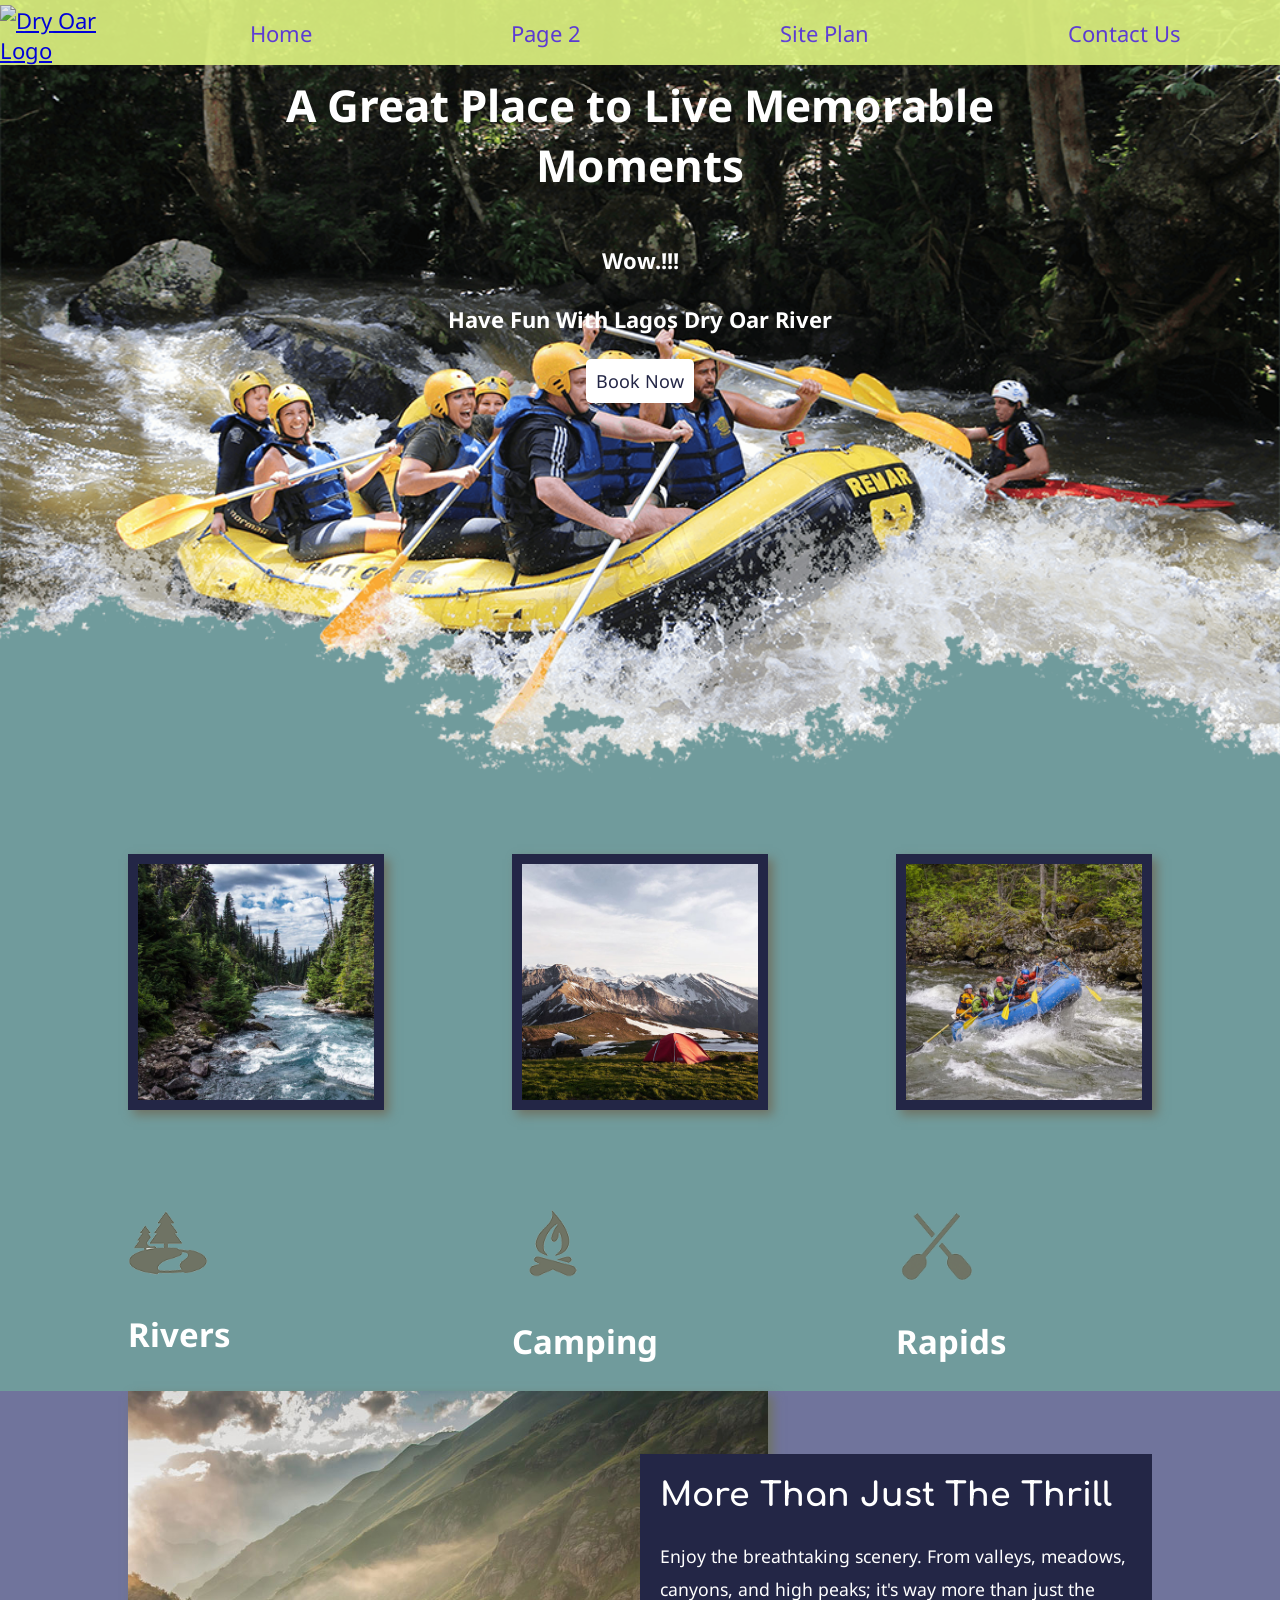
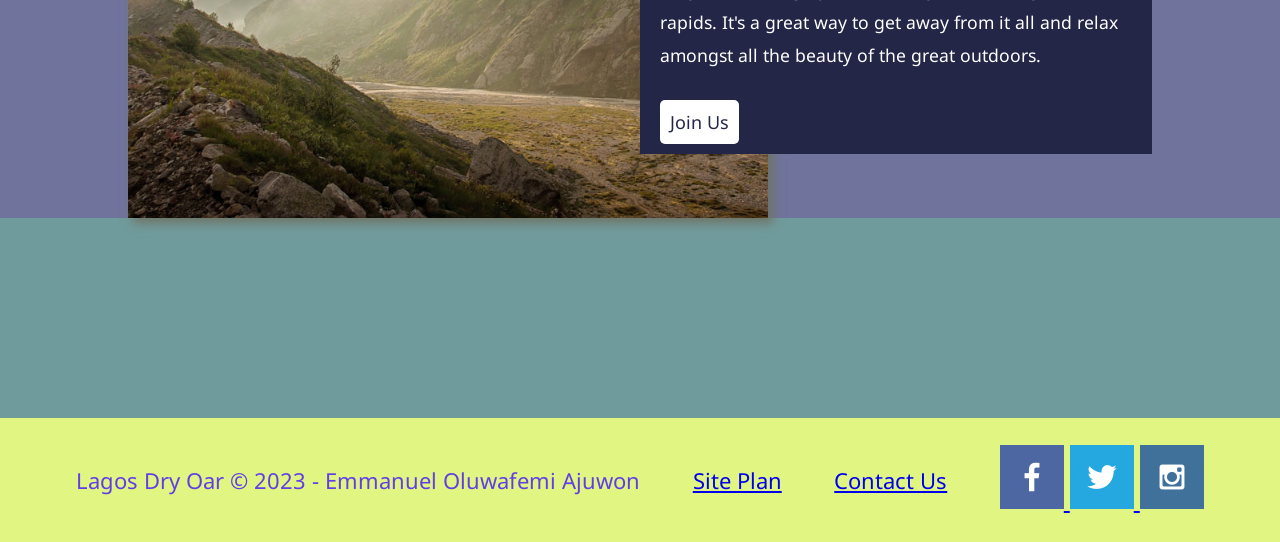
==== wwr/index.html @ 74f45fe6 "first commit" ====
<!DOCTYPE html>
<html lang="en">
<head>
    <meta charset="UTF-8">
    <meta http-equiv="X-UA-Compatible" content="IE=edge">
    <meta name="viewport" content="width=device-width, initial-scale=1.0">
    <title>Lagos Whiteswater Rafting Vacations | Lagos Dry Oar Boating | Home</title>
    <link rel="stylesheet" href="styles/style.css">
</head>
<body>
    <div id="content">
    <header>
        <a id="logo-link" href="index.html">
            <img class="logo" src="images/logo.png" alt="Dry Oar Logo">
        </a>
        <nav>
            <a href="index.html">Home</a>
            <a href="#">Page 2</a>
            <a href="site-plan-rafting.html">Site Plan</a>
            <a href="contactus.html">Contact Us</a>
        </nav>
    </header>
    <div id="hero">
        <div id="hero-box">
            <img id="hero-img" src="images/hero.png" alt="People enjoying rafting">
        </div>
        <section id="hero-msg">
            <h1 class="home-title">A Great Place to Live Memorable Moments</h1>
            <h4>Wow.!!!</h4>
            <h4>Have Fun With Lagos Dry Oar River</h4>
            <div class="button-box">
                <a class="book" href="contactus.html">Book Now</a>
            </div>
        </section>
    </div>
    <main class="home-grid">
    <section class="rivers-card">
        <img class="card-img" src="images/rivers.jpg" alt="river in forest">
        <img class="icon" src="images/river_icon.png" alt="river icon">
        <h2>Rivers</h2>
    </section>
    <section class="camping-card">
        <img class="card-img" src="images/camping.jpg" alt="tent in mountains">
        <img class="icon" src="images/fire_icon.png" alt="fire icon">
        <h2>Camping</h2>
    </section>
    <section class="rapids-card">
        <img class="card-img" src="images/rapids.jpg" alt="rafting boat">
        <img class="icon" src="images/oars.png" alt="oars icon">
        <h2>Rapids</h2>
    </section>
    <div id="background"></div>
    <img class="mountains" src="images/mountains.jpg" alt="Misty mountains">
    <section class="msg">
        <h2>More Than Just The Thrill</h2>
        <p>Enjoy the breathtaking scenery. From valleys, meadows, canyons, and high peaks; it's way more than just the rapids. It's a great way to get away from it all and relax amongst all the beauty of the great outdoors. </p>
        <a class='join' href="rivers.html">Join Us</a>
    </section>
    </main>
    <footer>
        <p>Lagos Dry Oar &copy; 2023 - Emmanuel Oluwafemi Ajuwon</p>
        <p><a href="site-plan-rafting.html">Site Plan</a></p>
        <p><a href="contactus.html">Contact Us</a></p>
        <div class="social">
            <a href="https://facebook.com" target="_blank">
                <img src="images/facebook.png" alt="fb icon">
            </a>
            <a href="https://twitter.com" target="_blank">
                <img src="images/twitter.png" alt="twitter icon">
            </a>
            <a href="https://instagram.com" target="_blank">
                <img src="images/instagram.png" alt="instagram icon">
            </a>
        </div>
    </footer>
    </div>
</body>
</html>
---- wwr/styles/style.css ----
@import url('https://fonts.googleapis.com/css2?family=Comfortaa:wght@700&family=Noto+Sans:ital,wght@0,700;1,400&display=swap');

#content {
    max-width: 1600px;
    margin: 0 auto;
}

body {
    background-color: #709b9c;
    margin: 0;
    padding: 0;
    font-family: 'Noto Sans', tahoma, sans-serif;
    font-size: 22px;
}

header {
    background-color: #e0f582;
    align-items:center;
    display: grid;
    grid-template-columns: 150px auto;
    opacity: 0.9;
}

nav {
    display: flex;
    justify-content: space-around;
}

#logo-link {
    padding-top: 5px;
    justify-self: center;
    align-self: center;
}

nav a {
    text-align: center;
    color: #623ee6;
    text-decoration: none;
    margin: 10px 10px;
}

nav a:hover {
    background-color: #623ee6;
    color: white;
}

.logo {
    width: 80px;
}

#hero {
    display: grid;
    grid-template-columns: 1fr 3fr 1fr;
    margin-top: -100px; 
}

#hero-box {
    grid-column: 1/4;
    grid-row: 1/3;
    z-index: -1;
}
#hero-msg {
    grid-column: 2/3;
    grid-row: 1/2;
    margin-top: 100px;
}

#hero-msg h1, 
#hero-msg h4 {
    text-align: center;
    font-family: 'Noto Sans', tahoma, sans-serif;
}

#hero-img {
    width: 100%;
}

.button-box {
    text-align: center;
    margin: 30px auto;
}

.home-grid {
    color: white;
    display: grid;
    grid-template-columns: repeat(10, 1fr);
}

.rivers-card {
    grid-column: 2/4;
    grid-row: 2/3;
}

.camping-card {
    grid-column: 5/7;
    grid-row: 2/3;
}

.rapids-card {
    grid-column: 8/10;
    grid-row: 2/3;
}

#background {
    grid-column: 1/11;
    grid-row: 4/9;
    background-color: #70749C; 
}

.mountains {
    grid-column: 2/7;
    grid-row: 5/8;
    box-shadow: 5px 5px 10px #6f7364;
    width: 100%;
}

.msg {
    grid-column: 6/10;
    grid-row: 6/7;
    background-color:#232646;
    padding: 5px 20px 15px;
    line-height: 1.5em;
}

.card-img {
    border: 10px solid #232646;
    transition: transform .5s;
    box-shadow: 5px 5px 10px #6f7364;
    margin-top: 30px;
    margin-bottom: 80px;
    width: 100%;
    box-sizing: border-box;
}

.card-img:hover {
    opacity: .6;
    transform: scale(1.1);
}

.book,
.join {
    background-color: white;
    color: #232646;
    text-decoration: none;
    font-size: 18px;
    padding: 10px; 
    margin-top: 50px;
    border-radius: 5px;
}

.book:hover,
.join:hover {
    background-color: #232646;
    color: white;
}

.msg h2 {
    color: white;
    font-family: 'Comfortaa', 'Lucida Grande', sans-serif;
    margin-top: 20px;
}


.msg p {
    color: white;
    font-size: .8em;
    padding-bottom: 15px;
}

.home-title {
    color: white;
    font-family: 'Comfortaa', 'Lucida Grande', sans-serif;
    font-size: 2em;
    margin-top: 10px;
}

.icon {
    width: 80px;
    padding-top: 10px;
}

footer {
    background-color: #e0f582;
    color: #623ee6;
    padding: 25px 50px;
    margin-top: 200px; 
    display: flex;
    justify-content: space-around;
    align-items: center;
}

h4 {
    color: white;
}

h1 {
    margin: 50px 0;
}

@media screen and (max-width: 900px) {
    #hero, .home-grid {
        display: block;
        height: auto;
    }
    nav, footer {
        flex-direction: column;
    }
    nav a {
        display: block;
        padding: 15px;
    }
    #hero {
        margin-top: 0;
    }
    #hero-msg {
        margin-top: 0;
    }
    #hero-msg h4 {
        display: none;
    }
    .home-title {
        font-size: 25px;
        color: #6f7364;
    }
    .rivers-card, .camping-card, .rapids-card { 
        margin: 50px auto;
        width: 60%;
    }
    #background {
        display: none;
    }
    .mountains, .msg {
        width: 80%;
        display: block;
        margin: 0 auto;
    }
    footer {
        margin-top: 25px;
    }
}
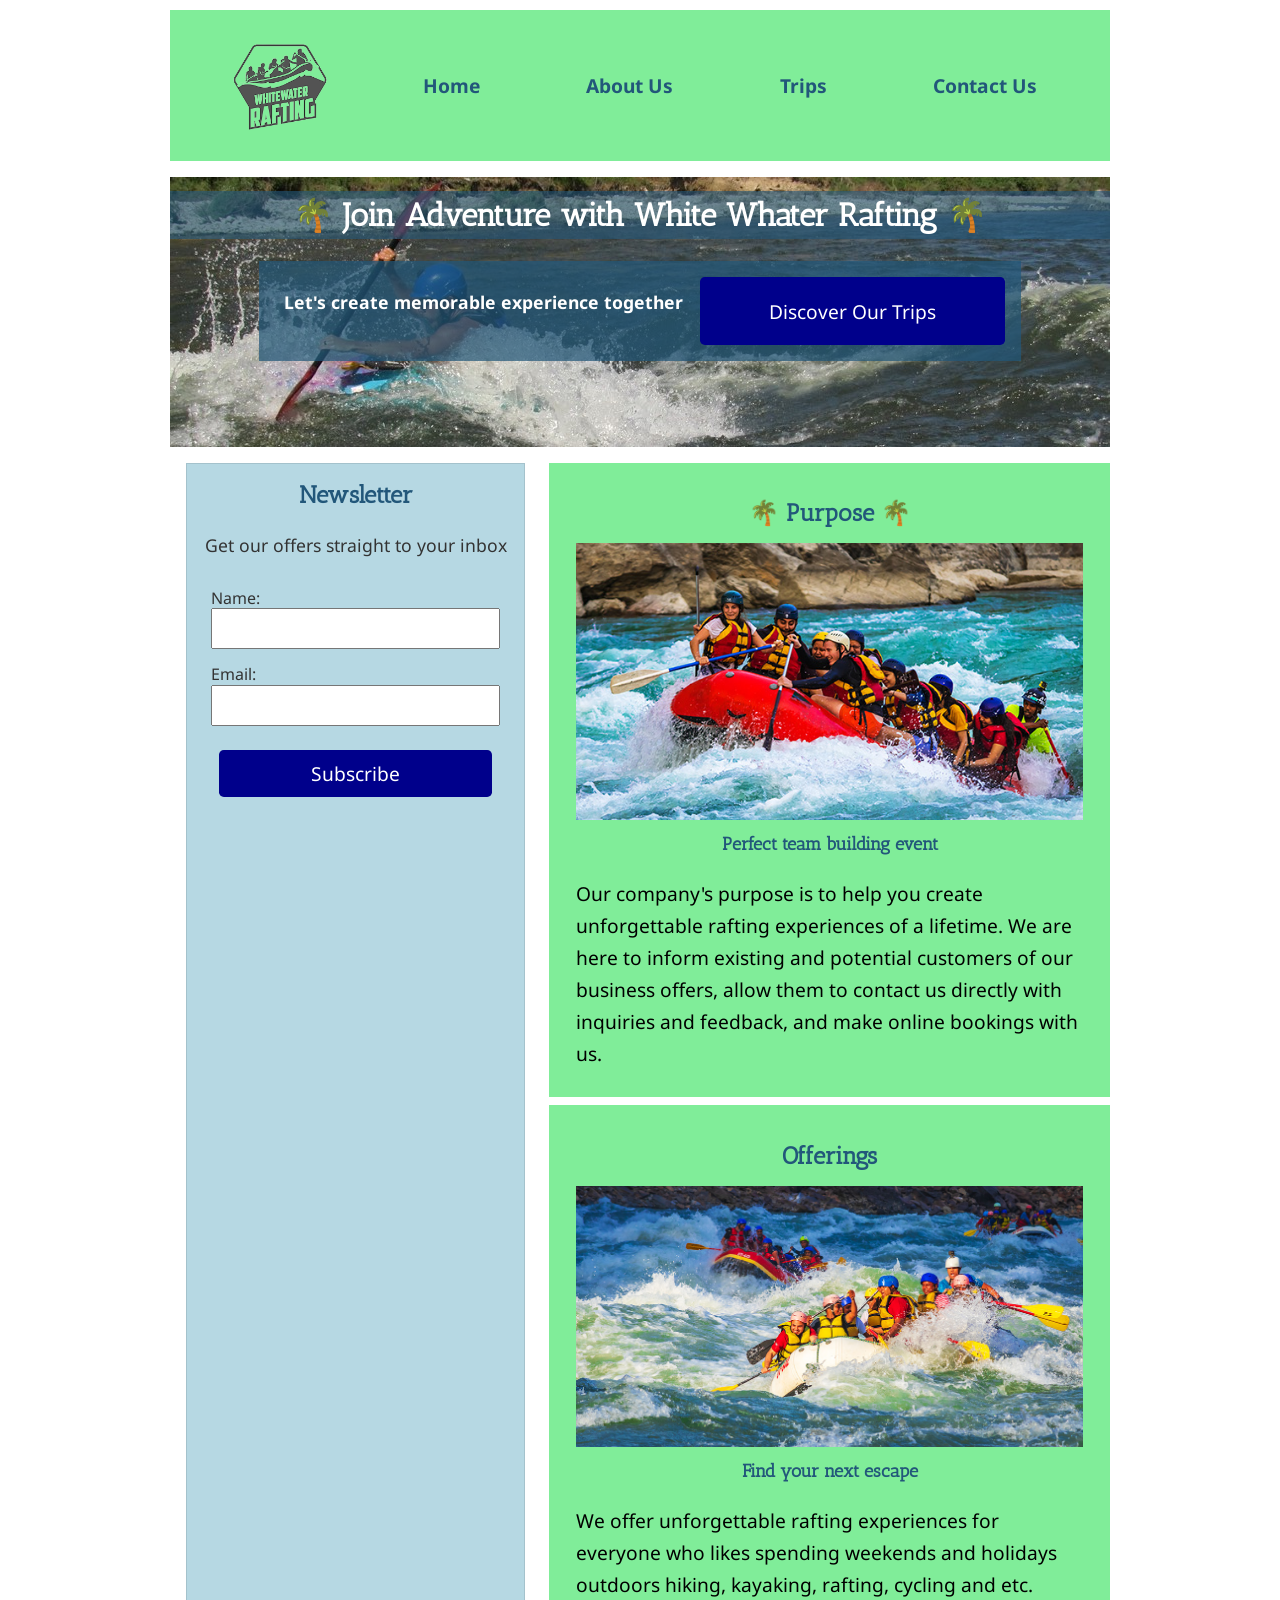
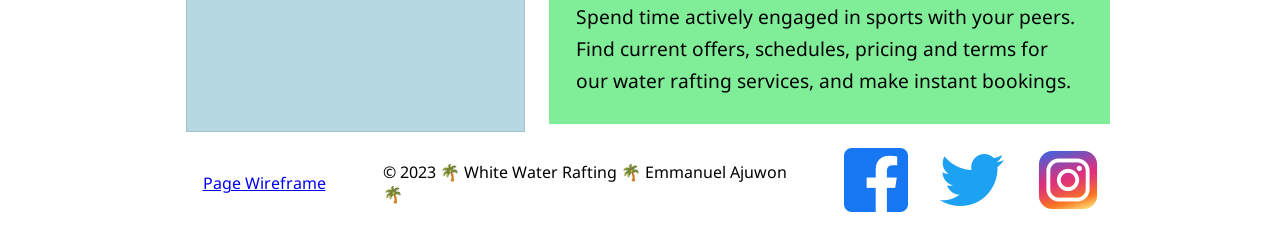
==== commit fdc66a89: "Week 7" ====
--- a/wwr/index.html
+++ b/wwr/index.html
@@ -1,78 +1,92 @@
 <!DOCTYPE html>
-<html lang="en">
+<html lang="en-US">
 <head>
     <meta charset="UTF-8">
     <meta http-equiv="X-UA-Compatible" content="IE=edge">
     <meta name="viewport" content="width=device-width, initial-scale=1.0">
-    <title>Lagos Whiteswater Rafting Vacations | Lagos Dry Oar Boating | Home</title>
-    <link rel="stylesheet" href="styles/style.css">
+    <link rel="stylesheet" href="styles/rafting.css">
+    <meta name="description" content="White Whater Rafting website Home page">
+    <meta name="author" content="Emmanuel Oluwafemi Ajuwon">
+    <title>Home | White Whater Rafting</title>
 </head>
 <body>
-    <div id="content">
     <header>
-        <a id="logo-link" href="index.html">
-            <img class="logo" src="images/logo.png" alt="Dry Oar Logo">
-        </a>
+        <img src="images/logo4-200.png" alt="Rafting Company's Logo" width="110">
         <nav>
-            <a href="index.html">Home</a>
-            <a href="#">Page 2</a>
-            <a href="site-plan-rafting.html">Site Plan</a>
-            <a href="contactus.html">Contact Us</a>
+            <a href="#index.html">Home</a>
+            <a href="about.html">About Us</a>
+            <a href="trips.html">Trips</a>
+            <a href="contact.html">Contact Us</a>
         </nav>
-    </header>
-    <div id="hero">
-        <div id="hero-box">
-            <img id="hero-img" src="images/hero.png" alt="People enjoying rafting">
+    </header><!-- DONE -->
+    <main>
+        <div class="hero">
+            <img src="images/salmon-kayak-banner1.jpg" alt="a man kayaking on the white river">
+            <h1> 🌴 Join Adventure with White Whater Rafting 🌴 </h1>
+            <article class="call-to-action">
+                <button onclick="window.location.href='trips.html';">Discover Our Trips
+                </button>
+                
+                <p>Let's create memorable experience together</p>
+            </article>
         </div>
-        <section id="hero-msg">
-            <h1 class="home-title">A Great Place to Live Memorable Moments</h1>
-            <h4>Wow.!!!</h4>
-            <h4>Have Fun With Lagos Dry Oar River</h4>
-            <div class="button-box">
-                <a class="book" href="contactus.html">Book Now</a>
-            </div>
-        </section>
-    </div>
-    <main class="home-grid">
-    <section class="rivers-card">
-        <img class="card-img" src="images/rivers.jpg" alt="river in forest">
-        <img class="icon" src="images/river_icon.png" alt="river icon">
-        <h2>Rivers</h2>
-    </section>
-    <section class="camping-card">
-        <img class="card-img" src="images/camping.jpg" alt="tent in mountains">
-        <img class="icon" src="images/fire_icon.png" alt="fire icon">
-        <h2>Camping</h2>
-    </section>
-    <section class="rapids-card">
-        <img class="card-img" src="images/rapids.jpg" alt="rafting boat">
-        <img class="icon" src="images/oars.png" alt="oars icon">
-        <h2>Rapids</h2>
-    </section>
-    <div id="background"></div>
-    <img class="mountains" src="images/mountains.jpg" alt="Misty mountains">
-    <section class="msg">
-        <h2>More Than Just The Thrill</h2>
-        <p>Enjoy the breathtaking scenery. From valleys, meadows, canyons, and high peaks; it's way more than just the rapids. It's a great way to get away from it all and relax amongst all the beauty of the great outdoors. </p>
-        <a class='join' href="rivers.html">Join Us</a>
-    </section>
+
+        <div class="grid">
+            <aside class="box">
+                <h2>Newsletter</h2>
+                <p>Get our offers straight to your inbox</p>
+                <form>
+                    <label for="subscription-name">Name: 
+                        <input type="text" id="subscription-name" name="subscription-name">
+                    </label>
+                    <label for="subscription-email">Email: 
+                        <input type="email" id="subscription-email" name="subscription-email">
+                    </label>
+                    <button type="submit">Subscribe</button>
+                </form>
+
+            </aside>
+            <section class="section-home">
+                <h2> 🌴 Purpose 🌴 </h2>
+                
+                <figure>
+                    <img src="images/home-1.jpg" alt="a group of people actively rafting on the white river">
+                    <figcaption>Perfect team building event</figcaption>   
+                </figure> 
+                
+                <p>Our company's purpose is to help you create unforgettable rafting experiences of a lifetime. We are here to inform existing and potential customers of our business offers, allow them to contact us directly with inquiries and feedback, and make online bookings with us.</p>
+            </section>
+
+            <section class="section-home">
+                <h2>Offerings</h2>
+
+                <figure>
+                    <img src="images/home-2.jpg" alt="a large group of people on three multi-person rafts actively rafting on the white river">
+                    <figcaption>Find your next escape</figcaption>
+                </figure>
+
+                <p>We offer unforgettable rafting experiences for everyone who likes spending weekends and holidays outdoors hiking, kayaking, rafting, cycling and etc. Spend time actively engaged in sports with your peers. Find current offers, schedules, pricing and terms for our water rafting services, and make instant bookings. </p>
+            </section>
+        </div>
+        
     </main>
-    <footer>
-        <p>Lagos Dry Oar &copy; 2023 - Emmanuel Oluwafemi Ajuwon</p>
-        <p><a href="site-plan-rafting.html">Site Plan</a></p>
-        <p><a href="contactus.html">Contact Us</a></p>
-        <div class="social">
-            <a href="https://facebook.com" target="_blank">
-                <img src="images/facebook.png" alt="fb icon">
+    <footer> <!-- DONE-->
+        <a href="images/wireframe-wwr-home.jpg">Page Wireframe</a>
+        
+        <p>&copy; 2023 🌴 White Water Rafting 🌴 Emmanuel Ajuwon 🌴 </p>
+
+        <nav class="sociallinks"> <!--DONE add 3 logos -->
+            <a href="https://www.facebook.com/">
+                <img src="images/facebook-logo.png" alt="Facebook">
             </a>
-            <a href="https://twitter.com" target="_blank">
-                <img src="images/twitter.png" alt="twitter icon">
+            <a href="https://twitter.com/">
+                <img src="images/twitter-logo.webp" alt="Twitter">
             </a>
-            <a href="https://instagram.com" target="_blank">
-                <img src="images/instagram.png" alt="instagram icon">
+            <a href="https://www.instagram.com/">
+                <img src="images/instagram-logo.webp" alt="Instagram">
             </a>
-        </div>
-    </footer>
-    </div>
+        </nav>
+    </footer>    
 </body>
+<!-- Modified 30 May 2023 -->
 </html>
--- a/wwr/styles/rafting.css
+++ b/wwr/styles/rafting.css
@@ -0,0 +1,425 @@
+@import url('https://fonts.googleapis.com/css2?family=Antic+Slab&family=Noto+Sans&display=swap');/* done */
+
+:root {
+    --primary-color: #22577A;/* headings */
+    --secondary-color: #38A3A5;
+    --accent1-color: #80ED99;/* background */
+    --accent2-color: #C7F9CC;
+
+    --heading-font: 'Antic Slab', Arial, serif;
+    --paragraph-font: 'Noto Sans', Arial, sans-serif;/* done */
+
+    --nav-background-color: #80ED99;
+    --nav-link-color: #22577A;
+    --nav-hover-link-color: #22577A;
+    --nav-hover-background-color: #C7F9CC;/* done */
+}
+
+* {
+    max-width: 960px;
+    padding: 0;
+    margin: auto;
+    box-sizing: border-box;
+}
+
+body {
+    font-family: var(--paragraph-font);
+    width: 960px;
+    padding: 10px; /* <-- */
+}
+
+h1, h2, h3, h4, h5, h6 {
+    font-family: var(--heading-font);
+    color: var(--primary-color);
+    text-align: center;
+}
+
+header {
+    padding: 20px;
+    display: grid;
+    align-items: center;
+    grid-template-columns: 1fr 4fr;
+    background-color: var(--accent1-color);
+}
+
+p {
+    padding: 25px;
+}
+
+nav {
+    display: flex;
+    width: 100%;
+    font-size: 1.2rem;
+    font-weight: 700;
+    background-color: var(--nav-background-color);
+}
+
+nav a {
+    display: block;
+    color: var(--nav-link-color);
+    text-decoration: none;
+    padding: 1rem;
+}
+
+nav a:link, nav a:visited {
+    color: var(--nav-link-color);
+}
+
+nav a:hover {
+    color: var(--nav-hover-link-color);
+    background-color: var(--nav-hover-background-color);
+}
+
+/* ContactUs page */
+section {
+    display: block;
+    padding: 1.2rem;
+}
+
+section p {
+    font-size: 1.2rem;
+    line-height: 2rem;
+}
+
+form {
+    max-width: 100%;
+    margin: 0 auto;
+    padding: 1rem;
+    border: 1px solid rgba(0, 0, 0, 0.1);
+    border-radius: 0.3rem;
+    background-color: #eee;
+    display: grid;
+}
+
+fieldset {
+    display: grid;
+    grid-gap: 0.3rem;
+    margin: 1rem;
+    border: 1px solid rgba(0, 0, 0, 0.2);
+    border-radius: 0.5rem;
+    padding: 1rem;
+    justify-items: left;
+}
+
+legend {
+    padding: 0.5rem;
+    font-size: 1.2rem;
+}
+
+label, input, button, textarea {
+    font-family: var(--paragraph-font);
+    font-size: 1.2rem;
+    line-height: 1.2;
+}
+
+label {
+    text-align: left;
+    padding: 0.5rem;
+    display: block;
+}
+
+input, textarea {
+    padding: 0.5rem;
+    font-size: 1.1rem;
+    width: 100%;
+}
+
+input[type="checkbox"] {
+    width: 22px;
+    height: 22px;
+    vertical-align: bottom;
+}
+
+button {
+    margin: 1rem;
+    background-color: darkblue;
+    color: #fff;
+    border: none;
+    border-radius: 0.3rem;
+    padding: 0.75rem;
+    font-size: 1.2rem;
+}
+
+footer {
+    display: grid;
+    grid-template-columns: 20% 50% 30%;
+}
+
+/* Home page */
+aside {
+    text-align: center;
+    position: relative;
+    grid-column: 1/3;
+    grid-row: 1/4;
+    height: 100%;
+}
+
+aside h2 {
+    /* position: absolute;
+    top: 18px;
+    left: 0;
+    right: 0; */
+    padding: 1rem;
+}
+
+aside p {
+    padding: 0.5rem;
+    font-size: 1.1rem;
+}
+
+aside form {
+    background-color: #B6D8E3;
+    margin: 0;
+    /* padding: 0.5em; */
+    border: none; 
+}
+
+aside label {
+    font-size: 1rem;
+}
+
+/* Class Selectors */
+
+/* All pages */
+.hero {
+    position: relative;
+    padding: 1rem 0;
+}
+
+.hero h1, .hero article {
+    position: absolute;
+}
+
+.hero img {
+    display: block;
+    width: 100%;
+    height: auto;
+}
+
+.hero article img {
+    float: right;
+    width: 25%;
+    height: auto;
+    padding: 3%;
+}
+
+.hero h1 {
+    top: 10%;
+    right: 0;
+    left: 0;
+    padding: 0.3rem;
+    margin: auto;
+    text-align: center;
+    color: white;
+    background-color: rgb(34, 87, 122, .6);
+}
+
+.hero article {
+    top: 33%;
+    right: 0;
+    left: 0;
+    max-width: 81%;
+    margin: auto;
+    text-align: left;
+    color: white;
+    font-weight: 700;
+    line-height: 2rem;
+    background-color: rgb(34, 87, 122, .7);
+}
+
+.section-2 {
+    display: grid;
+    grid-column: 2/6;
+    grid-template-columns: repeat(5, 1fr);
+    align-items: center;
+    background-color: var(--accent1-color);   
+}
+
+.section-2 h2 {
+    grid-column: 1/6;
+    padding-top: 1rem;
+}
+
+.section-2 figure {
+    padding: 0.5rem 0.5rem;
+    margin: 0;
+}
+
+.section-2 img {
+    width: 100%;
+    padding: 0.5rem 0rem;
+}
+
+.section-2 figcaption {
+    text-align: center;
+    font-size: 1.1rem;
+    font-weight: 700;
+    padding-bottom: 0.5rem;
+    font-family: var(--heading-font);
+    color: var(--primary-color);
+}
+
+.sociallinks a {
+    text-decoration: none;
+    background-color: white;
+}
+
+/* About page */
+.section-1 {
+    display: block;
+    padding: 1.2rem;
+    /* font-size: 1.2rem;
+    line-height: 2rem; */
+}
+
+.section-1 p {
+    font-size: 1.2rem;
+    line-height: 2rem;
+}
+
+/* ContactUs page */
+.contact-info {
+    display: grid;
+    grid-template-columns: repeat(2, 1fr);
+}
+
+.form-item {
+    display: grid;
+    align-items: center;
+}
+
+.radio {
+    display: grid;
+    grid-template-columns: repeat(3, 1fr);
+}
+
+/* Home page */
+.hero article button {
+    float: right;
+    width: 40%;
+    height: auto;
+    padding: 3%;
+}
+
+.call-to-action {
+    font-size: 1.1rem;
+}
+
+.section-home {
+    display: grid;
+    grid-column: 3/6;
+    grid-template-rows: 0.1fr 2fr 2fr;
+    /* grid-template-columns: repeat(5, 1fr); */
+    align-items: center;
+    background-color: var(--accent1-color);    
+}
+
+.section-home h2 {
+    grid-row: 1/2;
+    padding-top: 1rem;
+}
+
+.section-home figure {
+    grid-row: 2/4;
+    padding: 0.5rem 0.5rem;
+    margin: 0;
+}
+
+.section-home img {
+    width: 100%;
+    padding: 0.5rem 0rem;
+}
+
+.section-home figcaption {
+    text-align: center;
+    font-size: 1.1rem;
+    font-weight: 700;
+    padding-bottom: 0.5rem;
+    font-family: var(--heading-font);
+    color: var(--primary-color);
+}
+
+.section-home p {
+    grid-row: 4/6;
+    padding: 0.5rem 0.5rem;
+    margin: 0;
+}
+
+/* Home and Trips pages */
+
+.box {
+    margin: 1rem;
+    border: 1px solid rgba(0, 0, 0, .1);
+    /* padding: 1rem; */
+    background-color: #B6D8E3;
+    color: #333;
+}
+
+.grid {
+    display: grid;
+    align-items: center;
+    grid-template-columns: repeat(5, 1fr);
+    /* grid-column: 2/5; */
+    /* margin: 0.5rem; */
+    gap: 0.5rem;
+}
+
+/* Trips page */
+.section-home ul {
+    grid-row: 4/6;
+    padding: 0.5rem 0.5rem;
+    margin: 0;
+}
+
+/* table {
+    display: block;
+} */
+
+/* table, th, td {
+    border: 0.5px solid #333;
+    border-collapse: collapse;
+}
+
+thead {
+    background-color: #333;
+    color: #fff;
+}
+
+th, td {
+    padding: 0.5rem;
+} */
+
+/* * {
+    box-sizing: border-box;
+} */
+    
+table, th, td {
+    display: grid;
+    border: 0.5px solid #333;
+    border-collapse: collapse;
+    min-width: 100%;
+    grid-template-columns: repeat(4, 1fr)
+}
+
+table {
+    margin-top: 1rem;
+}
+    
+thead, tbody, tr {
+    display: contents;
+}
+
+th, td {
+    padding: 15px;
+    overflow: hidden;
+    text-overflow: ellipsis;
+    white-space: nowrap;
+}
+
+.intend {
+    padding-left: 0.5rem;
+}
+
+.centered {
+    text-align: right;
+}
